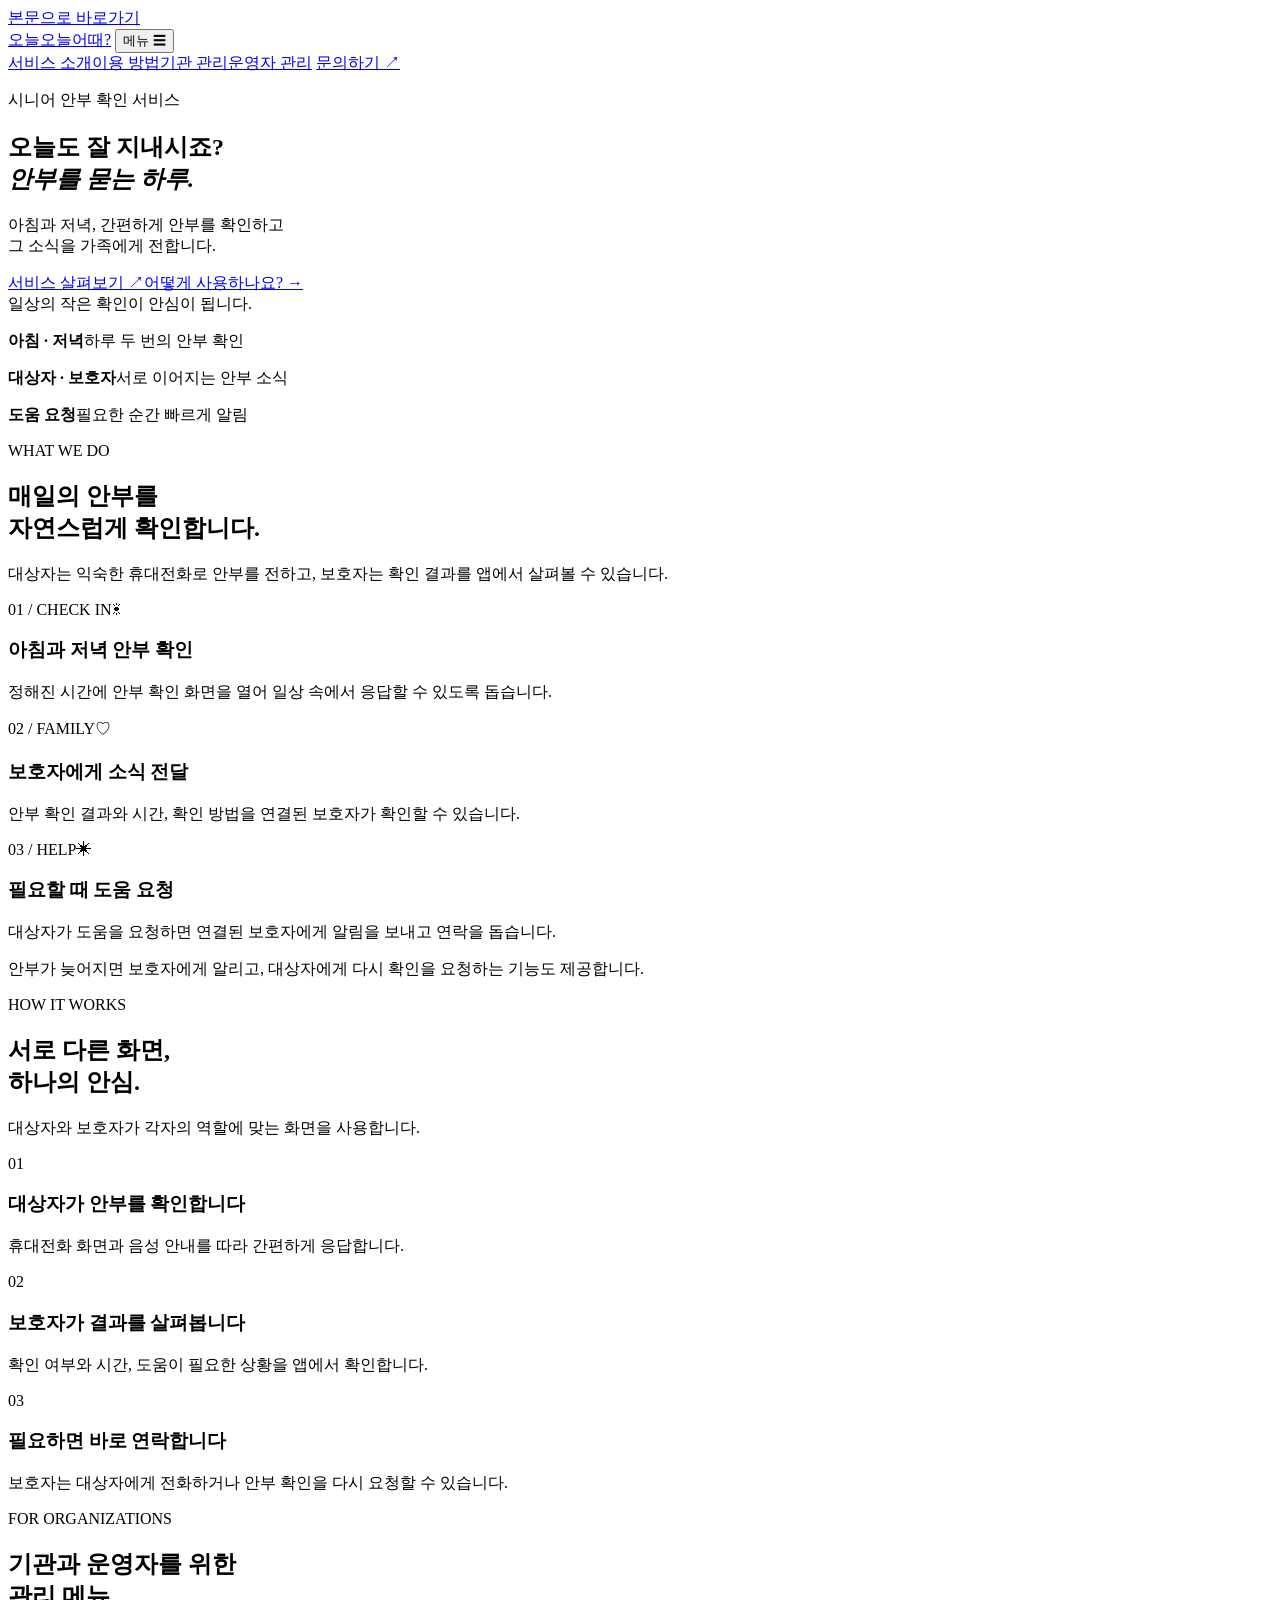
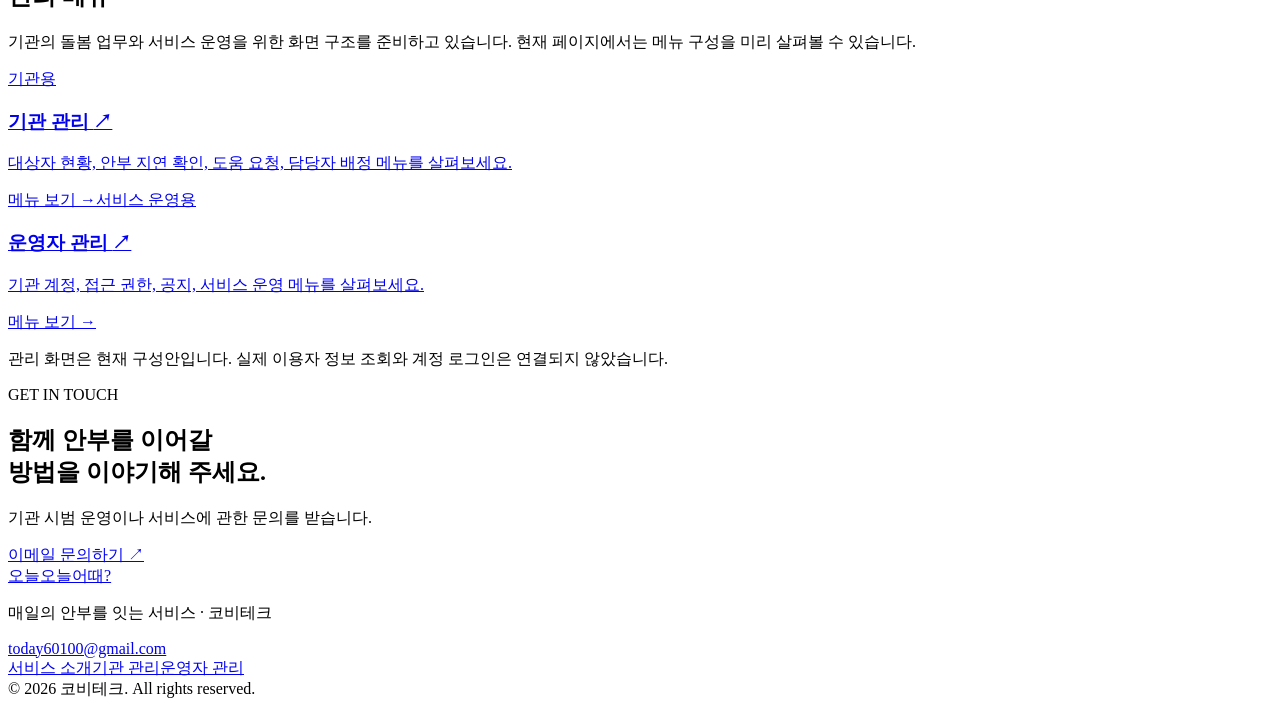
==== public/index.html @ e97023fc "Initial website for HelloToday Firebase Hosting" ====
<!doctype html>
<html lang="ko">
<head>
  <meta charset="utf-8">
  <meta name="viewport" content="width=device-width, initial-scale=1">
  <meta name="theme-color" content="#173750">
  <meta name="description" content="오늘어때?는 아침과 저녁의 안부를 확인하고 보호자에게 소식을 전하는 시니어 안부 확인 서비스입니다.">
  <title>오늘어때? | 매일의 안부를 잇다</title>
  <link rel="stylesheet" href="/assets/site.css">
  <script defer src="/assets/site.js"></script>
</head>
<body>
  <a class="skip" href="#main">본문으로 바로가기</a>
  <header class="site-header">
    <div class="wrap header-inner">
      <a class="brand" href="/" aria-label="오늘어때? 홈"><span class="brand-mark" aria-hidden="true">오늘</span><span>오늘어때<span class="brand-question">?</span></span></a>
      <button class="menu-toggle" type="button" aria-controls="primary-nav" aria-expanded="false">메뉴 <span aria-hidden="true">☰</span></button>
      <nav class="nav" id="primary-nav" aria-label="주 메뉴">
        <a href="#service">서비스 소개</a><a href="#how">이용 방법</a><a href="/institution/">기관 관리</a><a href="/operator/">운영자 관리</a>
        <a class="nav-contact" href="mailto:today60100@gmail.com?subject=%EC%98%A4%EB%8A%98%EC%96%B4%EB%95%8C%20%EB%AC%B8%EC%9D%98">문의하기 <span aria-hidden="true">↗</span></a>
      </nav>
    </div>
  </header>

  <main id="main">
    <section class="hero" aria-labelledby="hero-title">
      <div class="hero-photo" role="img" aria-label="집에서 휴대전화를 들고 미소 짓는 어르신"></div>
      <div class="wrap hero-inner">
        <div class="hero-copy">
          <p class="eyebrow"><span class="eyebrow-line"></span> 시니어 안부 확인 서비스</p>
          <h1 id="hero-title">오늘도 잘 지내시죠?<br><em>안부를 묻는 하루.</em></h1>
          <p class="hero-lead">아침과 저녁, 간편하게 안부를 확인하고<br class="desktop-break"> 그 소식을 가족에게 전합니다.</p>
          <div class="hero-actions"><a class="button button-primary" href="#service">서비스 살펴보기 <span aria-hidden="true">↗</span></a><a class="text-link" href="#how">어떻게 사용하나요? <span aria-hidden="true">→</span></a></div>
        </div>
      </div>
      <div class="hero-caption">일상의 작은 확인이 안심이 됩니다.</div>
    </section>

    <section class="intro-band" aria-label="서비스 한눈에 보기"><div class="wrap band-grid"><p><strong>아침 · 저녁</strong><span>하루 두 번의 안부 확인</span></p><p><strong>대상자 · 보호자</strong><span>서로 이어지는 안부 소식</span></p><p><strong>도움 요청</strong><span>필요한 순간 빠르게 알림</span></p></div></section>

    <section class="section service-section" id="service" aria-labelledby="service-title">
      <div class="wrap">
        <div class="section-heading"><div><p class="section-kicker">WHAT WE DO</p><h2 id="service-title">매일의 안부를<br>자연스럽게 확인합니다.</h2></div><p>대상자는 익숙한 휴대전화로 안부를 전하고, 보호자는 확인 결과를 앱에서 살펴볼 수 있습니다.</p></div>
        <div class="feature-grid">
          <article class="feature-card"><span class="feature-index">01 / CHECK IN</span><span class="feature-icon" aria-hidden="true">☀</span><h3>아침과 저녁 안부 확인</h3><p>정해진 시간에 안부 확인 화면을 열어 일상 속에서 응답할 수 있도록 돕습니다.</p></article>
          <article class="feature-card"><span class="feature-index">02 / FAMILY</span><span class="feature-icon" aria-hidden="true">♡</span><h3>보호자에게 소식 전달</h3><p>안부 확인 결과와 시간, 확인 방법을 연결된 보호자가 확인할 수 있습니다.</p></article>
          <article class="feature-card"><span class="feature-index">03 / HELP</span><span class="feature-icon" aria-hidden="true">✳</span><h3>필요할 때 도움 요청</h3><p>대상자가 도움을 요청하면 연결된 보호자에게 알림을 보내고 연락을 돕습니다.</p></article>
        </div>
        <p class="service-note">안부가 늦어지면 보호자에게 알리고, 대상자에게 다시 확인을 요청하는 기능도 제공합니다.</p>
      </div>
    </section>

    <section class="section how-section" id="how" aria-labelledby="how-title"><div class="wrap how-layout"><div class="how-title"><p class="section-kicker">HOW IT WORKS</p><h2 id="how-title">서로 다른 화면,<br>하나의 안심.</h2><p>대상자와 보호자가 각자의 역할에 맞는 화면을 사용합니다.</p></div><div class="steps"><div class="step"><span>01</span><div><h3>대상자가 안부를 확인합니다</h3><p>휴대전화 화면과 음성 안내를 따라 간편하게 응답합니다.</p></div></div><div class="step"><span>02</span><div><h3>보호자가 결과를 살펴봅니다</h3><p>확인 여부와 시간, 도움이 필요한 상황을 앱에서 확인합니다.</p></div></div><div class="step"><span>03</span><div><h3>필요하면 바로 연락합니다</h3><p>보호자는 대상자에게 전화하거나 안부 확인을 다시 요청할 수 있습니다.</p></div></div></div></div></section>

    <section class="section management-section" id="management" aria-labelledby="management-title"><div class="wrap"><div class="section-heading"><div><p class="section-kicker">FOR ORGANIZATIONS</p><h2 id="management-title">기관과 운영자를 위한<br>관리 메뉴</h2></div><p>기관의 돌봄 업무와 서비스 운영을 위한 화면 구조를 준비하고 있습니다. 현재 페이지에서는 메뉴 구성을 미리 살펴볼 수 있습니다.</p></div><div class="management-grid"><a class="management-card" href="/institution/"><span class="pill">기관용</span><h3>기관 관리 <span aria-hidden="true">↗</span></h3><p>대상자 현황, 안부 지연 확인, 도움 요청, 담당자 배정 메뉴를 살펴보세요.</p><span class="card-foot">메뉴 보기 <span aria-hidden="true">→</span></span></a><a class="management-card dark-card" href="/operator/"><span class="pill">서비스 운영용</span><h3>운영자 관리 <span aria-hidden="true">↗</span></h3><p>기관 계정, 접근 권한, 공지, 서비스 운영 메뉴를 살펴보세요.</p><span class="card-foot">메뉴 보기 <span aria-hidden="true">→</span></span></a></div><p class="management-disclaimer">관리 화면은 현재 구성안입니다. 실제 이용자 정보 조회와 계정 로그인은 연결되지 않았습니다.</p></div></section>

    <section class="closing"><div class="wrap closing-inner"><div><p class="section-kicker">GET IN TOUCH</p><h2>함께 안부를 이어갈<br>방법을 이야기해 주세요.</h2><p>기관 시범 운영이나 서비스에 관한 문의를 받습니다.</p></div><a class="button button-light" href="mailto:today60100@gmail.com?subject=%EC%98%A4%EB%8A%98%EC%96%B4%EB%95%8C%20%EA%B8%B0%EA%B4%80%20%EC%8B%9C%EB%B2%94%EC%9A%B4%EC%98%81%20%EB%AC%B8%EC%9D%98">이메일 문의하기 <span aria-hidden="true">↗</span></a></div></section>
  </main>
  <footer class="site-footer"><div class="wrap footer-inner"><div><a class="brand footer-brand" href="/"><span class="brand-mark" aria-hidden="true">오늘</span><span>오늘어때<span class="brand-question">?</span></span></a><p>매일의 안부를 잇는 서비스 · 코비테크</p><a href="mailto:today60100@gmail.com">today60100@gmail.com</a></div><div class="footer-links"><a href="#service">서비스 소개</a><a href="/institution/">기관 관리</a><a href="/operator/">운영자 관리</a></div></div><div class="wrap footer-bottom">© 2026 코비테크. All rights reserved.</div></footer>
</body>
</html>
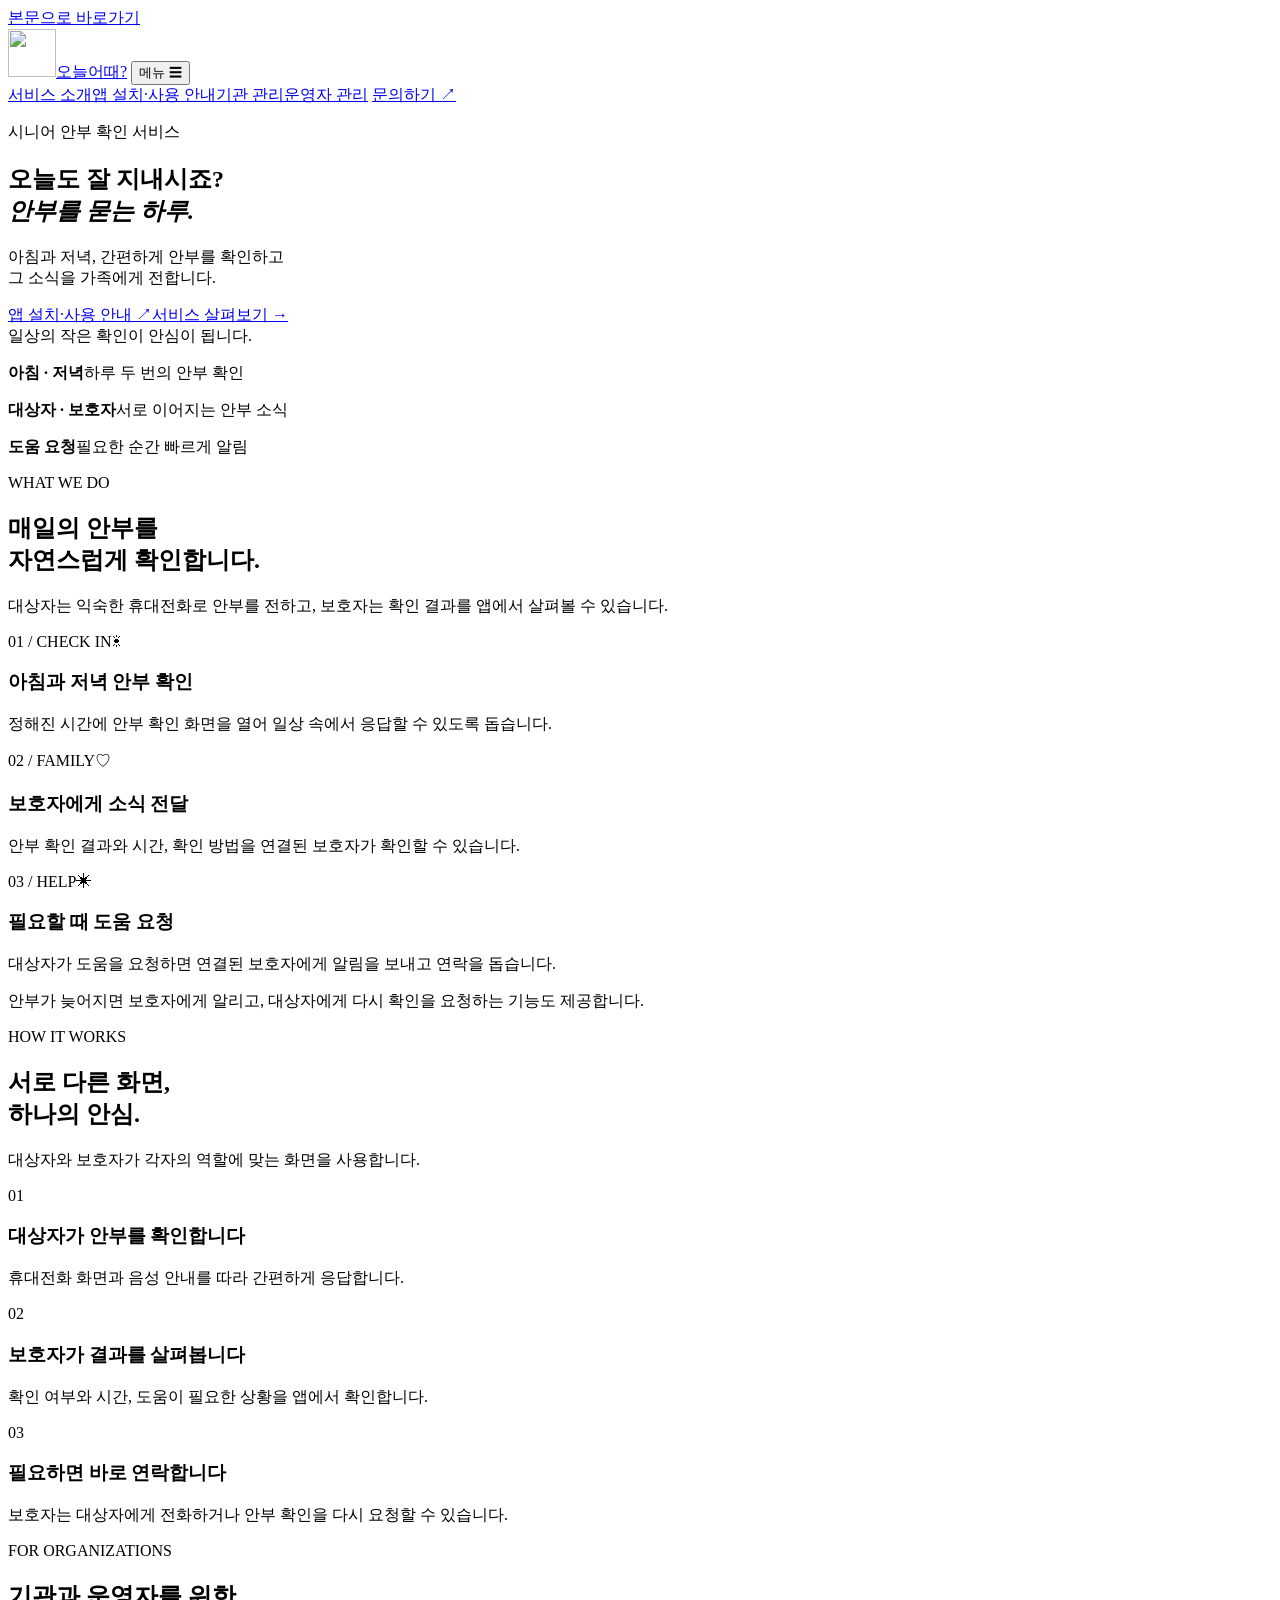
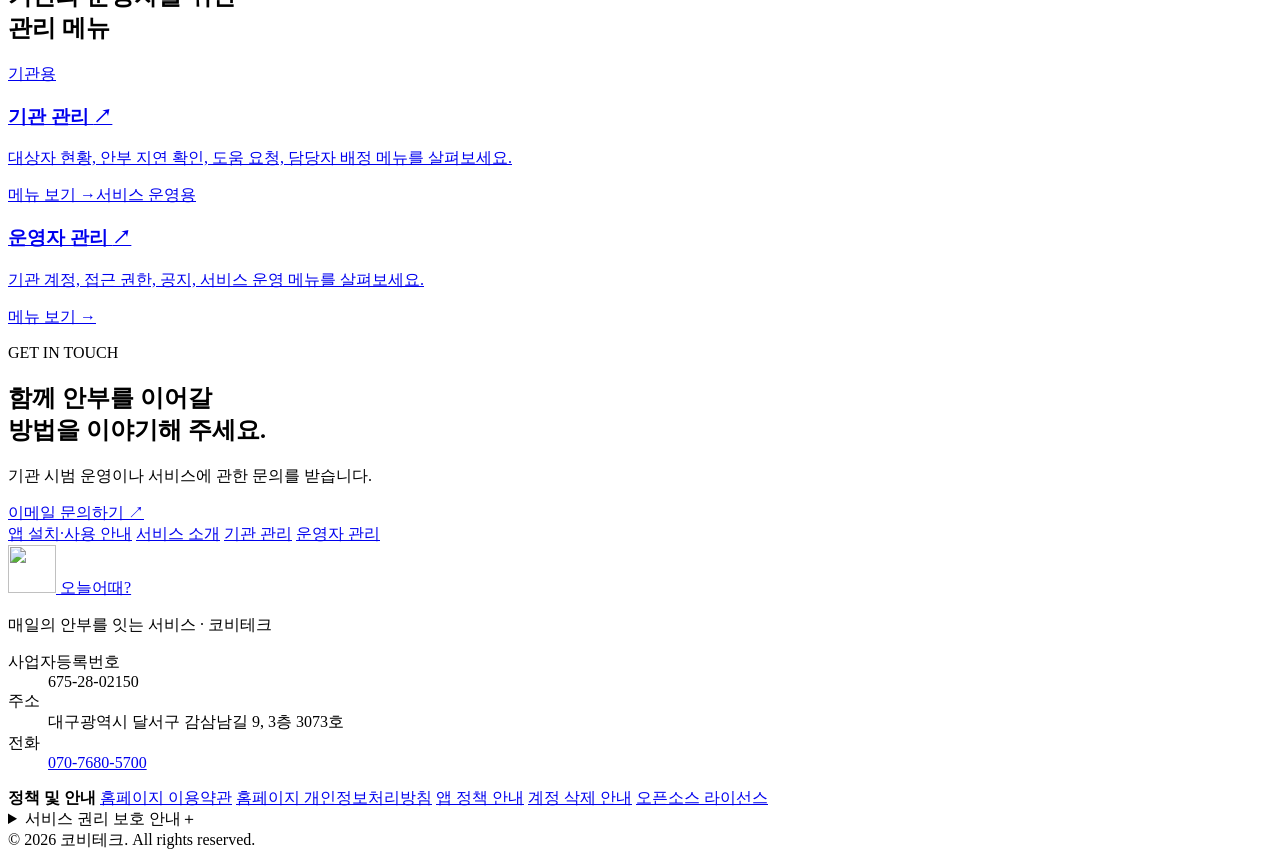
==== commit 177bea7e: "Update institution management and homepage" ====
--- a/public/index.html
+++ b/public/index.html
@@ -6,17 +6,18 @@
   <meta name="theme-color" content="#173750">
   <meta name="description" content="오늘어때?는 아침과 저녁의 안부를 확인하고 보호자에게 소식을 전하는 시니어 안부 확인 서비스입니다.">
   <title>오늘어때? | 매일의 안부를 잇다</title>
-  <link rel="stylesheet" href="/assets/site.css">
+  <link rel="stylesheet" href="/assets/site.css?v=8">
   <script defer src="/assets/site.js"></script>
+  <link rel="icon" type="image/png" href="/assets/hellotoday-logo.png">
 </head>
 <body>
   <a class="skip" href="#main">본문으로 바로가기</a>
   <header class="site-header">
     <div class="wrap header-inner">
-      <a class="brand" href="/" aria-label="오늘어때? 홈"><span class="brand-mark" aria-hidden="true">오늘</span><span>오늘어때<span class="brand-question">?</span></span></a>
+      <a class="brand" href="/" aria-label="오늘어때? 홈"><img class="brand-logo" src="/assets/hellotoday-logo.png" width="48" height="48" alt="" aria-hidden="true"><span>오늘어때<span class="brand-question">?</span></span></a>
       <button class="menu-toggle" type="button" aria-controls="primary-nav" aria-expanded="false">메뉴 <span aria-hidden="true">☰</span></button>
       <nav class="nav" id="primary-nav" aria-label="주 메뉴">
-        <a href="#service">서비스 소개</a><a href="#how">이용 방법</a><a href="/institution/">기관 관리</a><a href="/operator/">운영자 관리</a>
+        <a href="#service">서비스 소개</a><a href="/install/">앱 설치·사용 안내</a><a href="/institution/">기관 관리</a><a href="/operator/">운영자 관리</a>
         <a class="nav-contact" href="mailto:today60100@gmail.com?subject=%EC%98%A4%EB%8A%98%EC%96%B4%EB%95%8C%20%EB%AC%B8%EC%9D%98">문의하기 <span aria-hidden="true">↗</span></a>
       </nav>
     </div>
@@ -30,7 +31,7 @@
           <p class="eyebrow"><span class="eyebrow-line"></span> 시니어 안부 확인 서비스</p>
           <h1 id="hero-title">오늘도 잘 지내시죠?<br><em>안부를 묻는 하루.</em></h1>
           <p class="hero-lead">아침과 저녁, 간편하게 안부를 확인하고<br class="desktop-break"> 그 소식을 가족에게 전합니다.</p>
-          <div class="hero-actions"><a class="button button-primary" href="#service">서비스 살펴보기 <span aria-hidden="true">↗</span></a><a class="text-link" href="#how">어떻게 사용하나요? <span aria-hidden="true">→</span></a></div>
+          <div class="hero-actions"><a class="button button-primary" href="/install/">앱 설치·사용 안내 <span aria-hidden="true">↗</span></a><a class="text-link" href="#service">서비스 살펴보기 <span aria-hidden="true">→</span></a></div>
         </div>
       </div>
       <div class="hero-caption">일상의 작은 확인이 안심이 됩니다.</div>
@@ -52,10 +53,71 @@
 
     <section class="section how-section" id="how" aria-labelledby="how-title"><div class="wrap how-layout"><div class="how-title"><p class="section-kicker">HOW IT WORKS</p><h2 id="how-title">서로 다른 화면,<br>하나의 안심.</h2><p>대상자와 보호자가 각자의 역할에 맞는 화면을 사용합니다.</p></div><div class="steps"><div class="step"><span>01</span><div><h3>대상자가 안부를 확인합니다</h3><p>휴대전화 화면과 음성 안내를 따라 간편하게 응답합니다.</p></div></div><div class="step"><span>02</span><div><h3>보호자가 결과를 살펴봅니다</h3><p>확인 여부와 시간, 도움이 필요한 상황을 앱에서 확인합니다.</p></div></div><div class="step"><span>03</span><div><h3>필요하면 바로 연락합니다</h3><p>보호자는 대상자에게 전화하거나 안부 확인을 다시 요청할 수 있습니다.</p></div></div></div></div></section>
 
-    <section class="section management-section" id="management" aria-labelledby="management-title"><div class="wrap"><div class="section-heading"><div><p class="section-kicker">FOR ORGANIZATIONS</p><h2 id="management-title">기관과 운영자를 위한<br>관리 메뉴</h2></div><p>기관의 돌봄 업무와 서비스 운영을 위한 화면 구조를 준비하고 있습니다. 현재 페이지에서는 메뉴 구성을 미리 살펴볼 수 있습니다.</p></div><div class="management-grid"><a class="management-card" href="/institution/"><span class="pill">기관용</span><h3>기관 관리 <span aria-hidden="true">↗</span></h3><p>대상자 현황, 안부 지연 확인, 도움 요청, 담당자 배정 메뉴를 살펴보세요.</p><span class="card-foot">메뉴 보기 <span aria-hidden="true">→</span></span></a><a class="management-card dark-card" href="/operator/"><span class="pill">서비스 운영용</span><h3>운영자 관리 <span aria-hidden="true">↗</span></h3><p>기관 계정, 접근 권한, 공지, 서비스 운영 메뉴를 살펴보세요.</p><span class="card-foot">메뉴 보기 <span aria-hidden="true">→</span></span></a></div><p class="management-disclaimer">관리 화면은 현재 구성안입니다. 실제 이용자 정보 조회와 계정 로그인은 연결되지 않았습니다.</p></div></section>
+    <section class="section management-section" id="management" aria-labelledby="management-title"><div class="wrap"><div class="section-heading"><div><p class="section-kicker">FOR ORGANIZATIONS</p><h2 id="management-title">기관과 운영자를 위한<br>관리 메뉴</h2></div></div><div class="management-grid"><a class="management-card" href="/institution/"><span class="pill">기관용</span><h3>기관 관리 <span aria-hidden="true">↗</span></h3><p>대상자 현황, 안부 지연 확인, 도움 요청, 담당자 배정 메뉴를 살펴보세요.</p><span class="card-foot">메뉴 보기 <span aria-hidden="true">→</span></span></a><a class="management-card dark-card" href="/operator/"><span class="pill">서비스 운영용</span><h3>운영자 관리 <span aria-hidden="true">↗</span></h3><p>기관 계정, 접근 권한, 공지, 서비스 운영 메뉴를 살펴보세요.</p><span class="card-foot">메뉴 보기 <span aria-hidden="true">→</span></span></a></div></div></section>
+    <section class="closing">
+      <div class="wrap">
+        <div class="closing-inner">
+          <div>
+            <p class="section-kicker">GET IN TOUCH</p>
+            <h2>함께 안부를 이어갈<br>방법을 이야기해 주세요.</h2>
+            <p>기관 시범 운영이나 서비스에 관한 문의를 받습니다.</p>
+          </div>
+          <a class="button button-light" href="mailto:today60100@gmail.com?subject=%EC%98%A4%EB%8A%98%EC%96%B4%EB%95%8C%20%EA%B8%B0%EA%B4%80%20%EC%8B%9C%EB%B2%94%EC%9A%B4%EC%98%81%20%EB%AC%B8%EC%9D%98">이메일 문의하기 <span aria-hidden="true">↗</span></a>
+        </div>
 
-    <section class="closing"><div class="wrap closing-inner"><div><p class="section-kicker">GET IN TOUCH</p><h2>함께 안부를 이어갈<br>방법을 이야기해 주세요.</h2><p>기관 시범 운영이나 서비스에 관한 문의를 받습니다.</p></div><a class="button button-light" href="mailto:today60100@gmail.com?subject=%EC%98%A4%EB%8A%98%EC%96%B4%EB%95%8C%20%EA%B8%B0%EA%B4%80%20%EC%8B%9C%EB%B2%94%EC%9A%B4%EC%98%81%20%EB%AC%B8%EC%9D%98">이메일 문의하기 <span aria-hidden="true">↗</span></a></div></section>
+        <nav class="closing-service-nav" aria-label="서비스 메뉴">
+          <span class="closing-nav-group">
+            <a href="/install/">앱 설치·사용 안내</a>
+            <a href="#service">서비스 소개</a>
+          </span>
+          <span class="closing-nav-group closing-nav-management">
+            <a href="/institution/">기관 관리</a>
+            <a href="/operator/">운영자 관리</a>
+          </span>
+        </nav>
+      </div>
+    </section>
   </main>
-  <footer class="site-footer"><div class="wrap footer-inner"><div><a class="brand footer-brand" href="/"><span class="brand-mark" aria-hidden="true">오늘</span><span>오늘어때<span class="brand-question">?</span></span></a><p>매일의 안부를 잇는 서비스 · 코비테크</p><a href="mailto:today60100@gmail.com">today60100@gmail.com</a></div><div class="footer-links"><a href="#service">서비스 소개</a><a href="/institution/">기관 관리</a><a href="/operator/">운영자 관리</a></div></div><div class="wrap footer-bottom">© 2026 코비테크. All rights reserved.</div></footer>
+  <footer class="site-footer">
+    <div class="wrap footer-inner">
+      <div class="footer-company">
+        <a class="brand footer-brand" href="/">
+          <img class="brand-logo" src="/assets/hellotoday-logo.png" width="48" height="48" alt="" aria-hidden="true">
+          <span>오늘어때<span class="brand-question">?</span></span>
+        </a>
+        <p class="footer-tagline">매일의 안부를 잇는 서비스 · 코비테크</p>
+
+        <dl class="business-info">
+          <div>
+            <dt>사업자등록번호</dt>
+            <dd>675-28-02150</dd>
+          </div>
+          <div>
+            <dt>주소</dt>
+            <dd>대구광역시 달서구 감삼남길 9, 3층 3073호</dd>
+          </div>
+          <div>
+            <dt>전화</dt>
+            <dd><a href="tel:07076805700">070-7680-5700</a></dd>
+          </div>
+        </dl>
+      </div>
+      <div class="footer-policy-area">
+        <nav class="footer-link-group footer-policy-links" aria-label="정책 및 안내">
+          <strong>정책 및 안내</strong>
+          <a href="/policies/terms.html">홈페이지 이용약관</a>
+          <a class="privacy-link" href="/policies/privacy.html">홈페이지 개인정보처리방침</a>
+          <a href="/install/#app-policies">앱 정책 안내</a>
+          <a href="https://suilch777.github.io/hellotoday-policies/account-delete.html" target="_blank" rel="noopener noreferrer">계정 삭제 안내</a>
+          <a href="https://suilch777.github.io/hellotoday-policies/licenses_today.html" target="_blank" rel="noopener noreferrer">오픈소스 라이선스</a>
+        </nav>
+      </div>
+    </div>
+
+    <div class="wrap footer-bottom">
+      <details class="rights-notice"><summary><span>서비스 권리 보호 안내</span><span class="rights-toggle" aria-hidden="true">＋</span></summary><div class="rights-body"><p>‘오늘어때?’ 서비스명 상표와 안부 확인 관련 핵심 기술 특허를 출원했으며, 현재 심사 절차가 진행 중입니다.</p><div class="rights-numbers"><span>상표 출원 <strong>40-2026-0152138</strong></span><span>특허 출원 <strong>10-2026-0148420</strong></span></div></div></details>
+      <span class="footer-copyright">© 2026 코비테크. All rights reserved.</span>
+    </div>
+  </footer>
 </body>
 </html>
